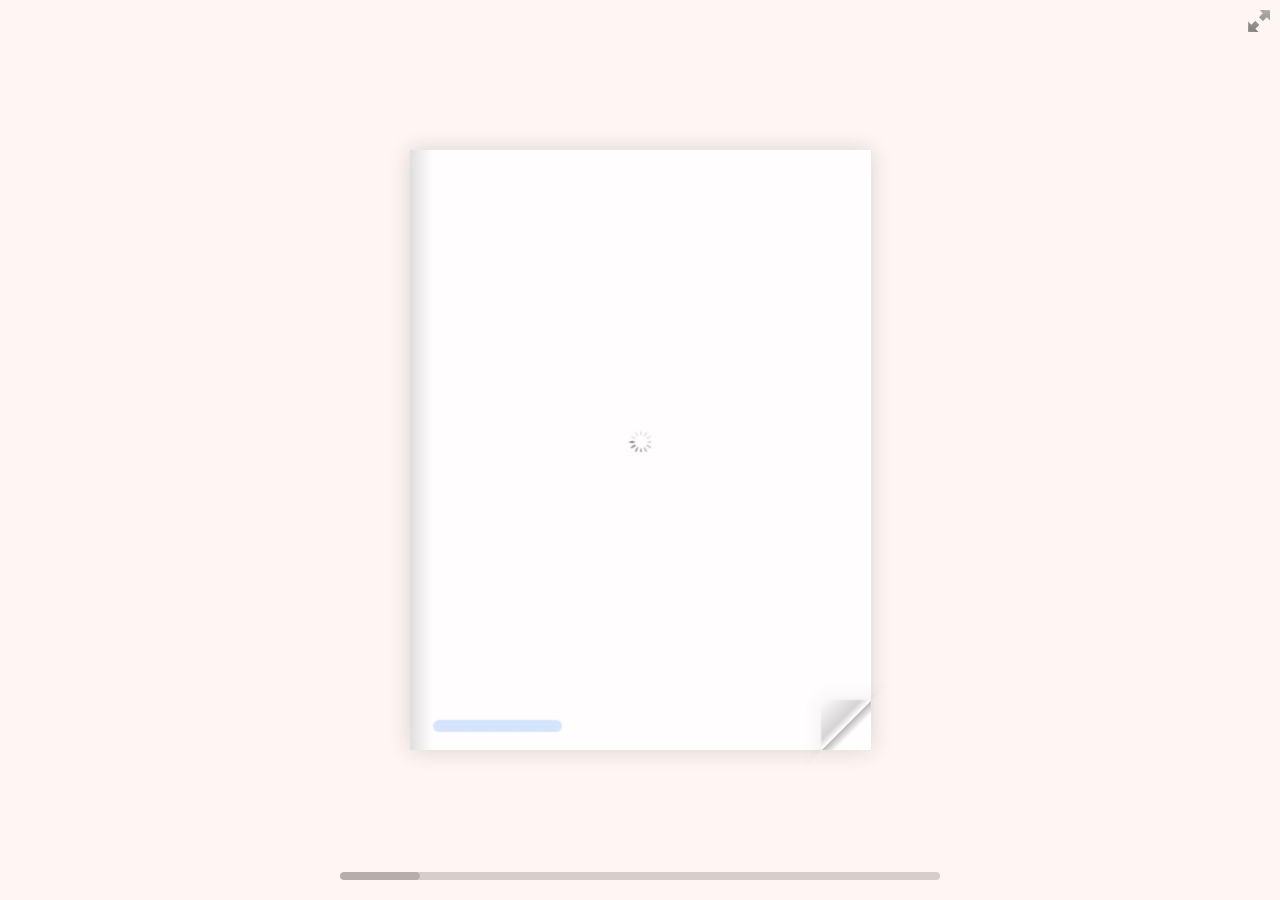
==== slider.html @ c0536ac7 "Create slider.html for happopress GitHub Pages" ====
<!doctype html>
<html lang="en">
<head>
<title>Using turn.js and the new zoom feature</title>
<meta name="viewport" content="width = 1050, user-scalable = no" />
<script type="text/javascript" src="js/extras/jquery.min.1.7.js"></script>
<script type="text/javascript" src="js/extras/jquery-ui-1.8.20.custom.min.js"></script>
<script type="text/javascript" src="js/extras/modernizr.2.5.3.min.js"></script>
<script type="text/javascript" src="js/lib/hash.js"></script>
</head>
<body>

<div id="canvas">

<div class="zoom-icon zoom-icon-in"></div>

<div class="magazine-viewport">
	<div class="container">
		<div class="magazine">
			<!-- Next button -->
			<div ignore="1" class="next-button"></div>
			<!-- Previous button -->
			<div ignore="1" class="previous-button"></div>
		</div>
	</div>
	<div class="bottom">
		<div id="slider-bar" class="turnjs-slider">
			<div id="slider"></div>
		</div>
	</div>
</div>

<script type="text/javascript">

function loadApp() {

 	$('#canvas').fadeIn(1000);

 	var flipbook = $('.magazine');

 	// Check if the CSS was already loaded
	
	if (flipbook.width()==0 || flipbook.height()==0) {
		setTimeout(loadApp, 10);
		return;
	}
	
	// Create the flipbook

	flipbook.turn({
			
			// Magazine width

			width: 922,

			// Magazine height

			height: 600,

			// Duration in millisecond

			duration: 1000,

			// Enables gradients

			gradients: true,
			
			// Auto center this flipbook

			autoCenter: true,

			// Elevation from the edge of the flipbook when turning a page

			elevation: 50,

			// The number of pages

			pages: 24,

			// Events

			when: {
				turning: function(event, page, view) {
					
					var book = $(this),
					currentPage = book.turn('page'),
					pages = book.turn('pages');
			
					// Update the current URI

					Hash.go('page/' + page).update();

					// Show and hide navigation buttons

					disableControls(page);

				},

				turned: function(event, page, view) {

					disableControls(page);

					$(this).turn('center');

					$('#slider').slider('value', getViewNumber($(this), page));

					if (page==1) { 
						$(this).turn('peel', 'br');
					}

				},

				missing: function (event, pages) {

					// Add pages that aren't in the magazine

					for (var i = 0; i < pages.length; i++)
						addPage(pages[i], $(this));

				}
			}

	});

	// Zoom.js

	$('.magazine-viewport').zoom({
		flipbook: $('.magazine'),

		max: function() { 
			
			return largeMagazineWidth()/$('.magazine').width();

		}, 

		when: {
			swipeLeft: function() {

				$(this).zoom('flipbook').turn('next');

			},

			swipeRight: function() {
				
				$(this).zoom('flipbook').turn('previous');

			},

			resize: function(event, scale, page, pageElement) {

				if (scale==1)
					loadSmallPage(page, pageElement);
				else
					loadLargePage(page, pageElement);

			},

			zoomIn: function () {

				$('#slider-bar').hide();
				$('.made').hide();
				$('.magazine').removeClass('animated').addClass('zoom-in');
				$('.zoom-icon').removeClass('zoom-icon-in').addClass('zoom-icon-out');
				
				if (!window.escTip && !$.isTouch) {
					escTip = true;

					$('<div />', {'class': 'exit-message'}).
						html('<div>Press ESC to exit</div>').
							appendTo($('body')).
							delay(2000).
							animate({opacity:0}, 500, function() {
								$(this).remove();
							});
				}
			},

			zoomOut: function () {

				$('#slider-bar').fadeIn();
				$('.exit-message').hide();
				$('.made').fadeIn();
				$('.zoom-icon').removeClass('zoom-icon-out').addClass('zoom-icon-in');

				setTimeout(function(){
					$('.magazine').addClass('animated').removeClass('zoom-in');
					resizeViewport();
				}, 0);

			}
		}
	});

	// Zoom event

	if ($.isTouch)
		$('.magazine-viewport').bind('zoom.doubleTap', zoomTo);
	else
		$('.magazine-viewport').bind('zoom.tap', zoomTo);


	// Using arrow keys to turn the page

	$(document).keydown(function(e){

		var previous = 37, next = 39, esc = 27;

		switch (e.keyCode) {
			case previous:

				// left arrow
				$('.magazine').turn('previous');
				e.preventDefault();

			break;
			case next:

				//right arrow
				$('.magazine').turn('next');
				e.preventDefault();

			break;
			case esc:
				
				$('.magazine-viewport').zoom('zoomOut');	
				e.preventDefault();

			break;
		}
	});

	// URIs - Format #/page/1 

	Hash.on('^page\/([0-9]*)$', {
		yep: function(path, parts) {
			var page = parts[1];

			if (page!==undefined) {
				if ($('.magazine').turn('is'))
					$('.magazine').turn('page', page);
			}

		},
		nop: function(path) {

			if ($('.magazine').turn('is'))
				$('.magazine').turn('page', 1);
		}
	});


	$(window).resize(function() {
		resizeViewport();
	}).bind('orientationchange', function() {
		resizeViewport();
	});

	// Regions

	if ($.isTouch) {
		$('.magazine').bind('touchstart', regionClick);
	} else {
		$('.magazine').click(regionClick);
	}

	// Events for the next button

	$('.next-button').bind($.mouseEvents.over, function() {
		
		$(this).addClass('next-button-hover');

	}).bind($.mouseEvents.out, function() {
		
		$(this).removeClass('next-button-hover');

	}).bind($.mouseEvents.down, function() {
		
		$(this).addClass('next-button-down');

	}).bind($.mouseEvents.up, function() {
		
		$(this).removeClass('next-button-down');

	}).click(function() {
		
		$('.magazine').turn('next');

	});

	// Events for the next button
	
	$('.previous-button').bind($.mouseEvents.over, function() {
		
		$(this).addClass('previous-button-hover');

	}).bind($.mouseEvents.out, function() {
		
		$(this).removeClass('previous-button-hover');

	}).bind($.mouseEvents.down, function() {
		
		$(this).addClass('previous-button-down');

	}).bind($.mouseEvents.up, function() {
		
		$(this).removeClass('previous-button-down');

	}).click(function() {
		
		$('.magazine').turn('previous');

	});


	// Slider

	$( "#slider" ).slider({
		min: 1,
		max: numberOfViews(flipbook),

		start: function(event, ui) {

			if (!window._thumbPreview) {
				_thumbPreview = $('<div />', {'class': 'thumbnail'}).html('<div></div>');
				setPreview(ui.value);
				_thumbPreview.appendTo($(ui.handle));
			} else
				setPreview(ui.value);

			moveBar(false);

		},

		slide: function(event, ui) {

			setPreview(ui.value);

		},

		stop: function() {

			if (window._thumbPreview)
				_thumbPreview.removeClass('show');
			
			$('.magazine').turn('page', Math.max(1, $(this).slider('value')*2 - 2));

		}
	});

	resizeViewport();

	$('.magazine').addClass('animated');

}

// Zoom icon

 $('.zoom-icon').bind('mouseover', function() { 
 	
 	if ($(this).hasClass('zoom-icon-in'))
 		$(this).addClass('zoom-icon-in-hover');

 	if ($(this).hasClass('zoom-icon-out'))
 		$(this).addClass('zoom-icon-out-hover');
 
 }).bind('mouseout', function() { 
 	
 	 if ($(this).hasClass('zoom-icon-in'))
 		$(this).removeClass('zoom-icon-in-hover');
 	
 	if ($(this).hasClass('zoom-icon-out'))
 		$(this).removeClass('zoom-icon-out-hover');

 }).bind('click', function() {

 	if ($(this).hasClass('zoom-icon-in'))
 		$('.magazine-viewport').zoom('zoomIn');
 	else if ($(this).hasClass('zoom-icon-out'))	
		$('.magazine-viewport').zoom('zoomOut');

 });

 $('#canvas').hide();


// Load the HTML4 version if there's not CSS transform

yepnope({
	test : Modernizr.csstransforms,
	yep: ['js/lib/turn.min.js'],
	nope: ['js/lib/turn.html4.min.js', 'css/jquery.ui.html4.css'],
	both: ['js/lib/zoom.min.js', 'css/jquery.ui.css', 'js/magazine.js', 'css/magazine.css'],
	complete: loadApp
});

</script>

</body>
</html>
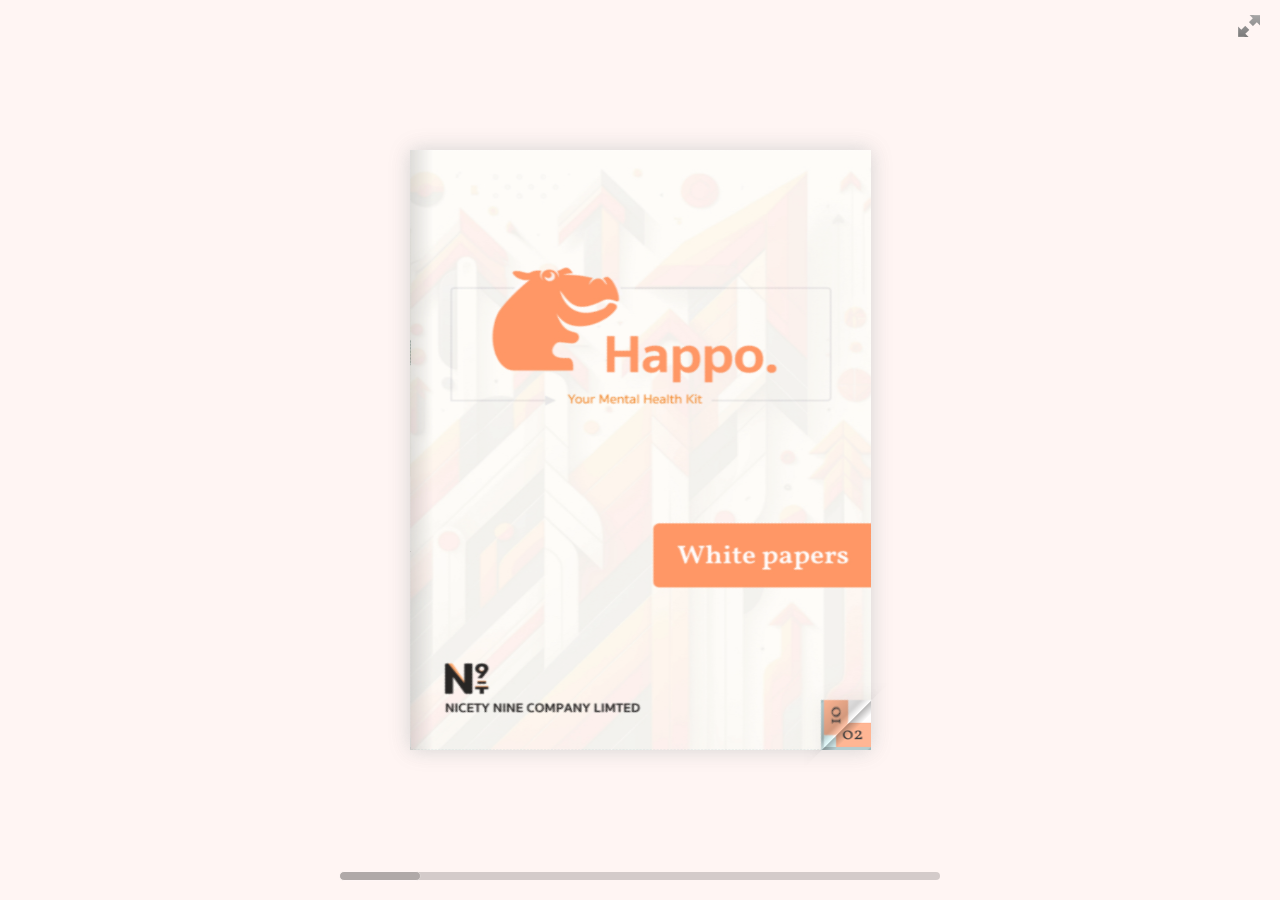
==== commit e15b0919: "Create slider.html for happopress GitHub Pages" ====
--- a/slider.html
+++ b/slider.html
@@ -75,7 +75,7 @@
 
 			// The number of pages
 
-			pages: 24,
+			pages: 23,
 
 			// Events
 
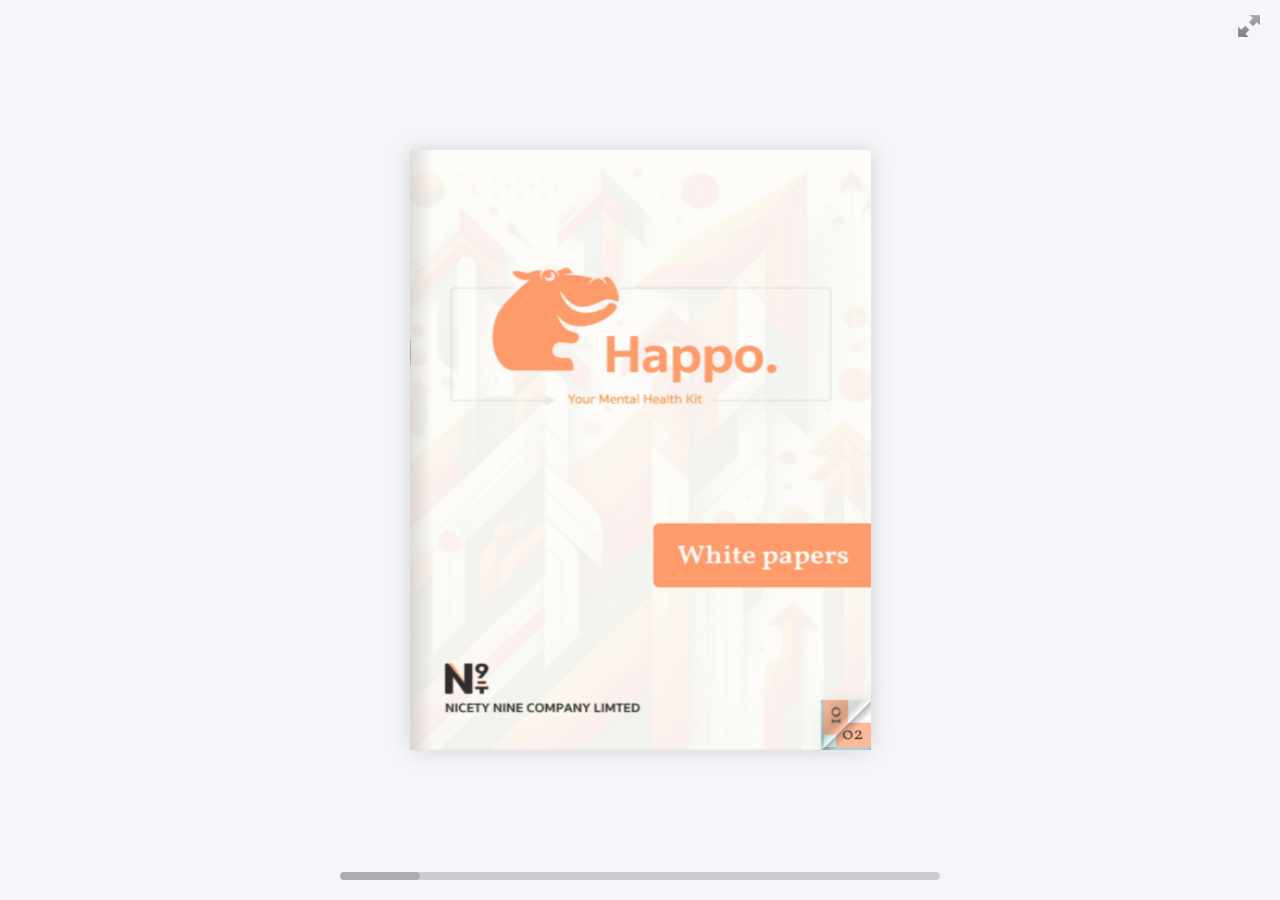
==== commit e48859e8: "Add files via upload" ====
--- a/slider.html
+++ b/slider.html
@@ -7,6 +7,7 @@
 <script type="text/javascript" src="js/extras/jquery-ui-1.8.20.custom.min.js"></script>
 <script type="text/javascript" src="js/extras/modernizr.2.5.3.min.js"></script>
 <script type="text/javascript" src="js/lib/hash.js"></script>
+
 </head>
 <body>
 
